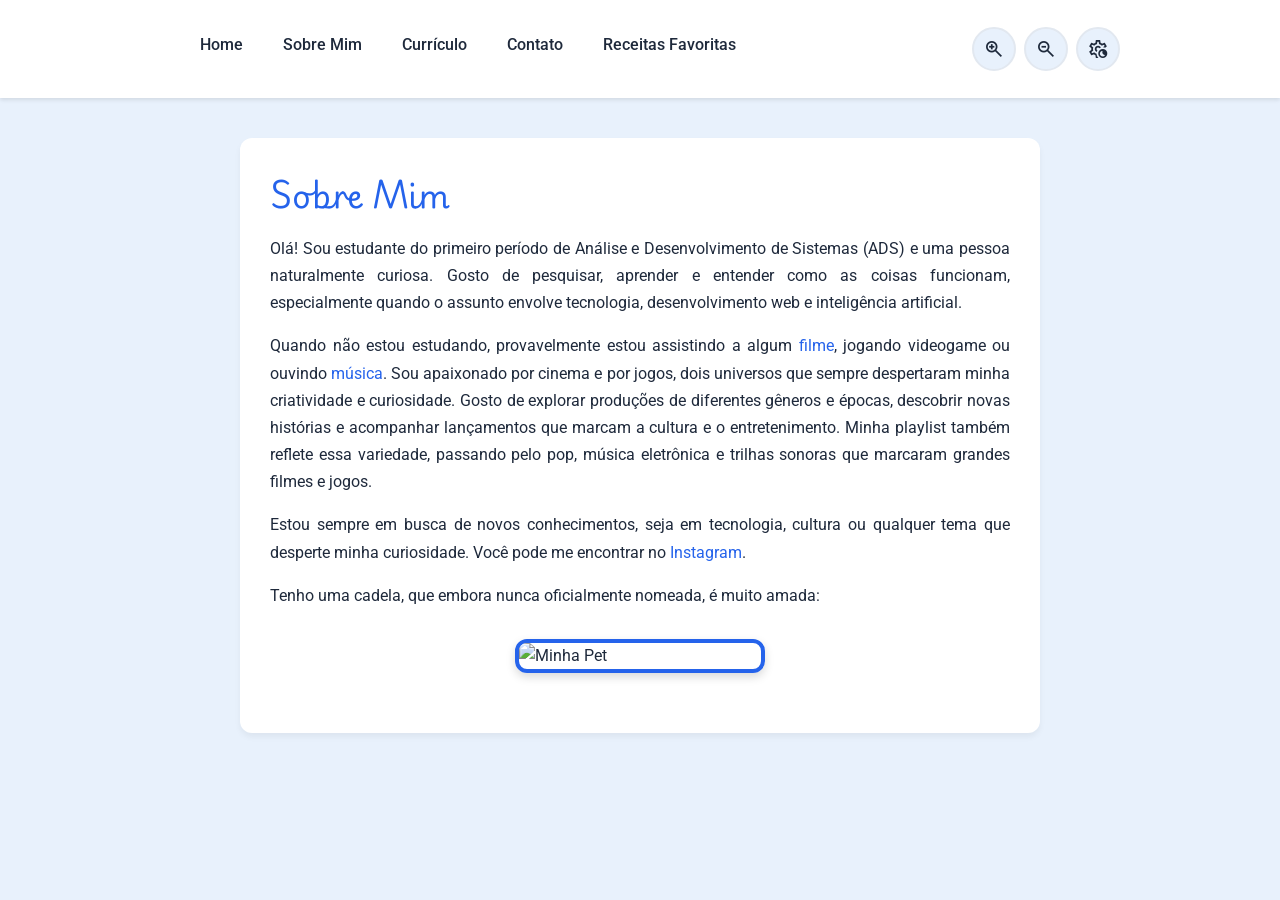
==== about.html @ 4aaae492 "blog2" ====
<!DOCTYPE html>
<html lang="pt-BR">

<head>
    <meta charset="UTF-8">
    <meta name="viewport" content="width=device-width, initial-scale=1.0">
    <title>Meu Blog - Home</title>

    <link rel="stylesheet"
        href="https://fonts.googleapis.com/css2?family=Material+Symbols+Outlined:opsz,wght,FILL,GRAD@24,400,0,0" />

    <link rel="stylesheet" href="css/style.css">
</head>

<body>

    <header>
        <nav>
            <ul>
                <li><a href="index.html">Home</a></li>
                <li><a href="about.html">Sobre Mim</a></li>
                <li><a href="curriculum.html">Currículo</a></li>
                <li><a href="contact.html">Contato</a></li>
                <li><a href="receitas.html">Receitas Favoritas</a></li>
            </ul>
            <div class="controles-nav">
                <button id="btn-aumentar" title="Aumentar fonte">
                    <span class="material-symbols-outlined">zoom_in</span>
                </button>
                <button id="btn-diminuir" title="Diminuir fonte">
                    <span class="material-symbols-outlined">zoom_out</span>
                </button>
                <button id="btn-dark-mode" title="Modo Noturno">
                    <span class="material-symbols-outlined">settings_night_sight</span>
                </button>
            </div>
        </nav>
    </header>

    <main>
        <h1>Sobre Mim</h1>

        <p>Olá! Sou estudante do primeiro período de Análise e Desenvolvimento de Sistemas (ADS) e uma pessoa
            naturalmente curiosa. Gosto de pesquisar, aprender e entender como as coisas funcionam, especialmente quando
            o assunto envolve tecnologia, desenvolvimento web e inteligência artificial.</p>

        <p>Quando não estou estudando, provavelmente estou assistindo a algum <a href="filmes.html" class="palavra-secreta">filme</a>, jogando videogame ou ouvindo
    <a href="musica.html" class="palavra-secreta">música</a>. Sou apaixonado por cinema e por jogos, dois universos que sempre despertaram minha criatividade e
    curiosidade. Gosto de explorar produções de diferentes gêneros e épocas, descobrir novas histórias e
    acompanhar lançamentos que marcam a cultura e o entretenimento. Minha playlist também reflete essa
    variedade, passando pelo pop, música eletrônica e trilhas sonoras que marcaram grandes filmes e jogos.</p>
      <p>Estou sempre em busca de novos conhecimentos, seja em tecnologia, cultura ou qualquer tema que desperte minha curiosidade. Você pode me encontrar no <a href="https://www.instagram.com/pedrojacquees" target="_blank">Instagram</a>.</p>
        <p>Tenho uma cadela, que embora nunca oficialmente nomeada, é muito amada:</p>
        <img src="assets/Imagens Extras/MyDog.JPG" alt="Minha Pet" width="250">
    </main>
   <div class="decorativo-container">
    <img src="assets/Icons/controle.png" alt="" class="decorativo decorativo-controle">
    <img src="assets/Icons/headset.png" alt="" class="decorativo decorativo-headset">
</div>
    <script src="js/script.js"></script>
</body>

</html>
---- css/style.css ----
/* IMPORTAÇÃO DAS FONTES */
@import url('https://fonts.googleapis.com/css2?family=Roboto:wght@400;500;700&display=swap');
@import url('https://fonts.googleapis.com/css2?family=Playwrite+GB+J:ital,wght@0,100..400;1,100..400&display=swap');

/* VARIÁVEIS DE CORES */
:root {
    --cor-primaria: #2563eb;       
    --cor-primaria-hover: #1d4ed8; 
    --cor-fundo: #e8f1fc;;          
    --cor-fundo-card: #ffffff;     
    --cor-texto: #1e293b;         
    --cor-texto-claro: #64748b;    
    --cor-borda: #e2e8f0;          
    --cor-sucesso: #10b981;        
}

/* RESET BÁSICO E ESTILOS GLOBAIS */
* {
    margin: 0;
    padding: 0;
    box-sizing: border-box;
}

body {
    position: relative;
    min-height: 100vh;
    font-family: 'Roboto', Arial, sans-serif;
    font-size: 16px;
    line-height: 1.6;
    color: var(--cor-texto);
    background-color: var(--cor-fundo);
}

/* HEADER E NAVEGAÇÃO */
header {
    background-color: var(--cor-fundo-card);
    box-shadow: 0 2px 4px rgba(0, 0, 0, 0.1);
    position: sticky;
    top: 0;
    z-index: 100;
}

nav {
    max-width: 1000px;
    margin: 0 auto;
    padding: 16px 20px;
    display: flex;
    justify-content: space-between;
    align-items: center;
    gap: 20px;
}

/* Menu usando Flexbox */
nav ul {
    display: flex;
    justify-content: center;
    align-items: center;
    gap: 8px;
    list-style: none;
    flex-wrap: wrap;
}

nav ul li a {
    text-decoration: none;
    color: var(--cor-texto);
    font-weight: 500;
    padding: 10px 16px;
    border-radius: 6px;
    transition: background-color 0.3s, color 0.3s;
}

/* Efeito hover nos links do menu */
nav ul li a:hover {
    background-color: var(--cor-primaria);
    color: #ffffff;
}

/* BOTÕES DE ACESSIBILIDADE */
.controles-nav {
    display: flex;
    align-items: center;
    gap: 8px;
}

.controles-nav button {
    display: flex;
    justify-content: center;
    align-items: center;
    width: 44px;
    height: 44px;
    background-color: var(--cor-fundo);
    color: var(--cor-texto);
    border: 2px solid var(--cor-borda);
    border-radius: 50%;
    cursor: pointer;
    transition: all 0.3s ease;
}

.controles-nav button:hover {
    background-color: var(--cor-primaria);
    color: #ffffff;
    border-color: var(--cor-primaria);
    transform: translateY(-2px);
}

.controles-nav button .material-symbols-outlined {
    font-size: 22px;
}

/* CONTEÚDO PRINCIPAL (MAIN) */
main {
    max-width: 800px;
    margin: 40px auto;
    padding: 30px;
    background-color: var(--cor-fundo-card);
    border-radius: 12px;
    box-shadow: 0 4px 6px rgba(0, 0, 0, 0.05);
}


/* TIPOGRAFIA - TÍTULOS COM PLAYWRITE GB J */
h1, h2, h3 {
    font-family: 'Playwrite GB J', cursive;
}

h1 {
    font-size: 2rem;
    font-weight: 400;
    color: var(--cor-primaria);
    margin-bottom: 16px;
}

h2 {
    font-size: 1.4rem;
    font-weight: 400;
    color: var(--cor-texto);
    margin-top: 30px;
    margin-bottom: 12px;
    padding-bottom: 8px;
    border-bottom: 2px solid var(--cor-borda);
}

h3 {
    font-size: 1.2rem;
    font-weight: 400;
    color: var(--cor-texto);
    margin-top: 20px;
    margin-bottom: 10px;
}

p {
    text-align: justify;
    margin-bottom: 16px;
    color: var(--cor-texto);
    line-height: 1.7;
}

/* LISTAS (UL e OL) */
ul, ol {
    margin: 16px 0;
    padding-left: 24px;
}

ul li, ol li {
    margin-bottom: 8px;
    color: var(--cor-texto);
}

/* Links dentro de listas */
ul li a, ol li a {
    color: var(--cor-primaria);
    text-decoration: none;
    font-weight: 500;
}

ul li a:hover, ol li a:hover {
    text-decoration: underline;
}

/* SEÇÕES */
section {
    margin-top: 30px;
    padding: 20px;
    background-color: var(--cor-fundo);
    border-radius: 8px;
    border-left: 4px solid var(--cor-primaria);
}

/* IMAGENS */
img {
    display: block; 
    margin: 30px auto;
    max-width: 100%;
    height: auto;
    border-radius: 12px;
    border: 4px solid var(--cor-primaria);
    box-shadow: 0 4px 10px rgba(0, 0, 0, 0.15);
}

/* FORMULÁRIO DE CONTATO */
form {
    display: flex;
    flex-direction: column;
    gap: 20px;
    margin-top: 20px;
}

form div {
    display: flex;
    flex-direction: column;
    gap: 8px;
}

label {
    font-weight: 500;
    color: var(--cor-texto);
}

input[type="text"],
input[type="email"],
textarea {
    width: 100%;
    padding: 12px 16px;
    font-family: 'Roboto', Arial, sans-serif;
    font-size: 1rem;
    color: var(--cor-texto);
    background-color: var(--cor-fundo);
    border: 2px solid var(--cor-borda);
    border-radius: 8px;
    transition: border-color 0.3s, box-shadow 0.3s;
}

/* Efeito de foco nos campos */
input[type="text"]:focus,
input[type="email"]:focus,
textarea:focus {
    outline: none;
    border-color: var(--cor-primaria);
    box-shadow: 0 0 0 3px rgba(37, 99, 235, 0.2);
}

textarea {
    resize: vertical;
    min-height: 120px;
}

/* Botão de envio */
button[type="submit"] {
    padding: 14px 28px;
    font-family: 'Roboto', Arial, sans-serif;
    font-size: 1rem;
    font-weight: 600;
    color: #ffffff;
    background-color: var(--cor-primaria);
    border: none;
    border-radius: 8px;
    cursor: pointer;
    transition: background-color 0.3s, transform 0.2s;
    align-self: flex-start;
}

button[type="submit"]:hover {
    background-color: var(--cor-primaria-hover);
    transform: translateY(-2px);
}

/* LISTA DE MÚSICAS (SPOTIFY) */
.lista-musicas {
    display: flex;
    flex-direction: column;
    gap: 20px;
    margin: 20px 0;
}

.musica-item h3 {
    margin-top: 0;
    margin-bottom: 10px;
}

/* TABELAS (CURRÍCULO) */
table {
    width: 100%;
    border-collapse: collapse;
    margin-top: 16px;
    background-color: var(--cor-fundo-card);
    border-radius: 8px;
    overflow: hidden;
    box-shadow: 0 2px 4px rgba(0, 0, 0, 0.05);
}

th, td {
    padding: 14px 16px;
    text-align: left;
    border-bottom: 1px solid var(--cor-borda);
}

th {
    background-color: var(--cor-primaria);
    color: #ffffff;
    font-weight: 600;
}

tr:nth-child(even) {
    background-color: var(--cor-fundo);
}

tr:hover {
    background-color: rgba(37, 99, 235, 0.05);
}

tr:last-child td {
    border-bottom: none;
}

/* LINKS GERAIS */
a {
    color: var(--cor-primaria);
    text-decoration: none;
    transition: color 0.3s;
}

a:hover {
    color: var(--cor-primaria-hover);
    text-decoration: underline;
}

/* Link de voltar (nas receitas) */
main > a {
    display: inline-block;
    margin-top: 24px;
    font-weight: 500;
}

/* UTILITÁRIOS */
br {
    display: block;
    margin: 8px 0;
}

strong {
    font-weight: 600;
    color: var(--cor-texto);
}

/* ELEMENTOS DECORATIVOS */
.decorativo-container {
    position: fixed;
    bottom: 60px;
    left: 20px;
    pointer-events: none;
    user-select: none;
    z-index: 1;
    display: flex;
    align-items: flex-end;
    gap: 10px;
}

.decorativo {
    position: fixed;
    bottom: 40px;
    left: 30px;
    pointer-events: none;
    user-select: none;
    z-index: 1;
    border: none;
    box-shadow: none;
    margin: 0;
}

.decorativo-mao {
    width: 100px;
    transform: rotate(-10deg);
}

.decorativo-controle {
    position: relative;
    width: 120px;
    transform: rotate(-15deg);
}

.decorativo-headset {
    position: relative;
    width: 90px;
    transform: rotate(10deg);
    margin-bottom: 50px;
}

.decorativo-celular {
    width: 90px;
    transform: rotate(-20deg);
}

.decorativo-cookie {
    width: 95px;
    transform: rotate(-15deg);
}

.decorativo-maleta {
    width: 100px;
    transform: rotate(-8deg);
}

.decorativo-cinema {
    width: 110px;
    transform: rotate(-12deg);
}

.decorativo-musica {
    width: 180px;
    transform: rotate(-10deg);
}

.decorativo-mousse {
    width: 80px;
    transform: rotate(-8deg);
}

/* DESTAQUE DE PROJETO */
.destaque-projeto {
    border-left: 4px solid var(--cor-primaria);
}

.destaque-projeto h2 {
    border-bottom: none;
    margin-top: 0;
    display: flex;
    align-items: center;
}

.btn-projeto {
    display: inline-flex;
    align-items: center;
    gap: 8px;
    margin-top: 12px;
    padding: 12px 24px;
    background-color: var(--cor-primaria);
    color: #ffffff;
    border-radius: 8px;
    font-weight: 600;
    transition: background-color 0.3s, transform 0.2s;
}

.btn-projeto:hover {
    background-color: var(--cor-primaria-hover);
    color: #ffffff;
    text-decoration: none;
    transform: translateY(-2px);
}

.btn-projeto .material-symbols-outlined {
    font-size: 20px;
}

/* AVISO DE PÁGINA SECRETA */
.aviso-secreto {
    display: inline-block;
    background-color: var(--cor-primaria);
    color: #ffffff;
    font-weight: 600;
    font-size: 0.9rem;
    padding: 6px 14px;
    border-radius: 20px;
    margin-bottom: 16px;
}

/* RESPONSIVIDADE BÁSICA */
@media (max-width: 768px) {
    nav {
        flex-direction: column;
        gap: 16px;
    }
    
    nav ul {
        flex-direction: column;
        gap: 0;
    }
    
    nav ul li {
        width: 100%;
        text-align: center;
    }
    
    nav ul li a {
        display: block;
        padding: 12px 20px;
    }
    
    .controles-nav {
        justify-content: center;
    }
    
    main {
        margin: 20px 16px;
        padding: 20px;
    }
    
    h1 {
        font-size: 1.6rem;
    }
    
    h2 {
        font-size: 1.2rem;
    }
    
    table {
        font-size: 0.9rem;
    }
    
    th, td {
        padding: 10px 12px;
    }
}

/* RECEITAS - ACORDEÃO */
.receita {
    background-color: var(--cor-fundo-card);
    border: 1px solid var(--cor-borda);
    border-radius: 8px;
    margin-bottom: 12px;
    overflow: hidden;
}

.receita summary {
    padding: 16px 20px;
    font-weight: 600;
    font-size: 1.1rem;
    color: var(--cor-texto);
    cursor: pointer;
    list-style: none;
    display: flex;
    align-items: center;
    justify-content: space-between;
    transition: background-color 0.3s;
}

/* Remove a seta padrão do navegador */
.receita summary::-webkit-details-marker {
    display: none;
}

/* Seta personalizada */
.receita summary::after {
    content: "▼";
    font-size: 0.8rem;
    color: var(--cor-primaria);
    transition: transform 0.3s;
}

.receita[open] summary::after {
    transform: rotate(180deg);
}

.receita summary:hover {
    background-color: var(--cor-fundo);
}

.receita-conteudo {
    padding: 0 20px 16px 20px;
}

.receita-conteudo h3 {
    margin-top: 12px;
    color: var(--cor-primaria);
}

/* LINK ESPECIAL (MOUSSE - SUBPÁGINA) */
.receita-link-especial {
    display: flex;
    align-items: center;
    justify-content: space-between;
    padding: 16px 20px;
    margin-bottom: 12px;
    background-color: var(--cor-primaria);
    color: #ffffff;
    border-radius: 8px;
    font-weight: 600;
    font-size: 1.1rem;
    text-decoration: none;
    transition: background-color 0.3s, transform 0.2s;
}

.receita-link-especial:hover {
    background-color: var(--cor-primaria-hover);
    color: #ffffff;
    text-decoration: none;
    transform: translateY(-2px);
}

.receita-link-especial .material-symbols-outlined {
    font-size: 20px;
}


/* FEED DE ATUALIZAÇÕES */
.feed-atualizacoes {
    list-style: none;
    padding-left: 0;
}

.feed-atualizacoes li {
    display: flex;
    gap: 16px;
    padding: 12px 0;
    border-bottom: 1px solid var(--cor-borda);
}

.feed-atualizacoes li:last-child {
    border-bottom: none;
}

.feed-data {
    font-size: 0.85rem;
    color: var(--cor-texto-claro);
    white-space: nowrap;
    min-width: 80px;
}

.feed-texto {
    color: var(--cor-texto);
}

/* MODO NOTURNO (DARK MODE) */
.dark-mode {
    --cor-primaria: #60a5fa;       
    --cor-primaria-hover: #93c5fd;
    --cor-fundo: #0c1929;          
    --cor-fundo-card: #1e293b;     
    --cor-texto: #f1f5f9;        
    --cor-texto-claro: #94a3b8;    
    --cor-borda: #334155;         
}

/* Ajustes específicos para dark mode */
.dark-mode header {
    box-shadow: 0 2px 4px rgba(0, 0, 0, 0.3);
}

.dark-mode input[type="text"],
.dark-mode input[type="email"],
.dark-mode textarea {
    background-color: var(--cor-fundo);
    color: var(--cor-texto);
}

.dark-mode table {
    box-shadow: 0 2px 4px rgba(0, 0, 0, 0.2);
}

.dark-mode tr:hover {
    background-color: rgba(96, 165, 250, 0.1);
}

.dark-mode img {
    box-shadow: 0 2px 8px rgba(0, 0, 0, 0.3);
}
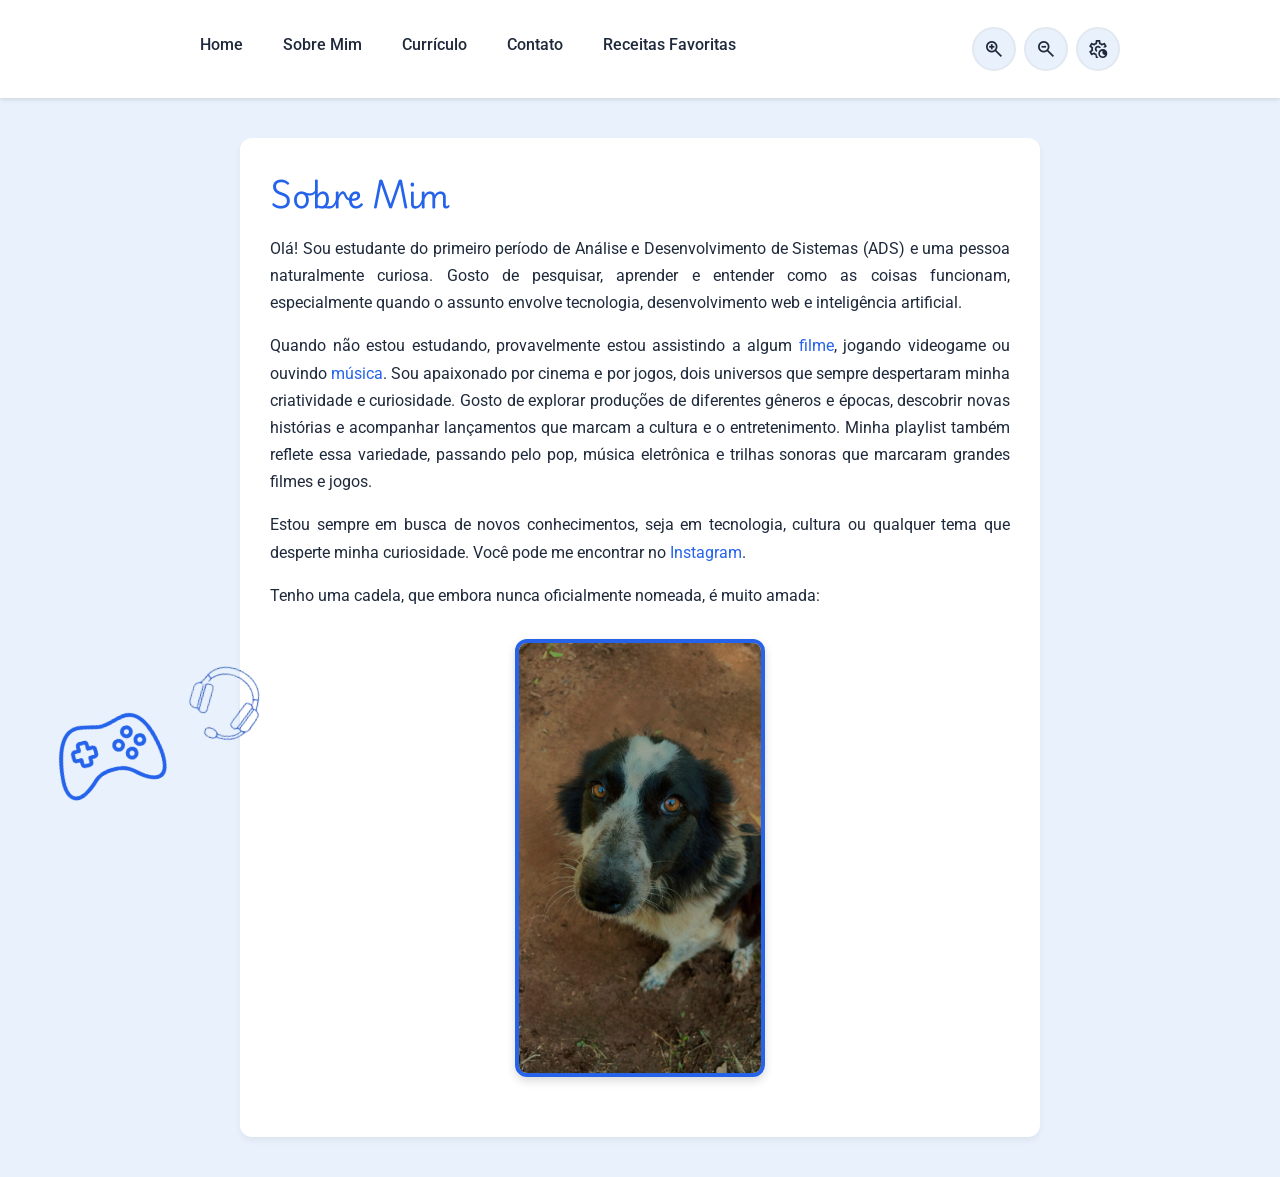
==== commit a8067651: "Adiciona páginas e recursos do site" ====
--- a/about.html
+++ b/about.html
@@ -44,19 +44,24 @@
             naturalmente curiosa. Gosto de pesquisar, aprender e entender como as coisas funcionam, especialmente quando
             o assunto envolve tecnologia, desenvolvimento web e inteligência artificial.</p>
 
-        <p>Quando não estou estudando, provavelmente estou assistindo a algum <a href="filmes.html" class="palavra-secreta">filme</a>, jogando videogame ou ouvindo
-    <a href="musica.html" class="palavra-secreta">música</a>. Sou apaixonado por cinema e por jogos, dois universos que sempre despertaram minha criatividade e
-    curiosidade. Gosto de explorar produções de diferentes gêneros e épocas, descobrir novas histórias e
-    acompanhar lançamentos que marcam a cultura e o entretenimento. Minha playlist também reflete essa
-    variedade, passando pelo pop, música eletrônica e trilhas sonoras que marcaram grandes filmes e jogos.</p>
-      <p>Estou sempre em busca de novos conhecimentos, seja em tecnologia, cultura ou qualquer tema que desperte minha curiosidade. Você pode me encontrar no <a href="https://www.instagram.com/pedrojacquees" target="_blank">Instagram</a>.</p>
+        <p>Quando não estou estudando, provavelmente estou assistindo a algum <a href="filmes.html"
+                class="palavra-secreta">filme</a>, jogando videogame ou ouvindo
+            <a href="musica.html" class="palavra-secreta">música</a>. Sou apaixonado por cinema e por jogos, dois
+            universos que sempre despertaram minha criatividade e
+            curiosidade. Gosto de explorar produções de diferentes gêneros e épocas, descobrir novas histórias e
+            acompanhar lançamentos que marcam a cultura e o entretenimento. Minha playlist também reflete essa
+            variedade, passando pelo pop, música eletrônica e trilhas sonoras que marcaram grandes filmes e jogos.
+        </p>
+        <p>Estou sempre em busca de novos conhecimentos, seja em tecnologia, cultura ou qualquer tema que desperte minha
+            curiosidade. Você pode me encontrar no <a href="https://www.instagram.com/pedrojacquees"
+                target="_blank">Instagram</a>.</p>
         <p>Tenho uma cadela, que embora nunca oficialmente nomeada, é muito amada:</p>
         <img src="assets/Imagens Extras/MyDog.JPG" alt="Minha Pet" width="250">
     </main>
-   <div class="decorativo-container">
-    <img src="assets/Icons/controle.png" alt="" class="decorativo decorativo-controle">
-    <img src="assets/Icons/headset.png" alt="" class="decorativo decorativo-headset">
-</div>
+    <div class="decorativo-container">
+        <img src="assets/Icons/controle.png" alt="" class="decorativo decorativo-controle">
+        <img src="assets/Icons/headset.png" alt="" class="decorativo decorativo-headset">
+    </div>
     <script src="js/script.js"></script>
 </body>
 
